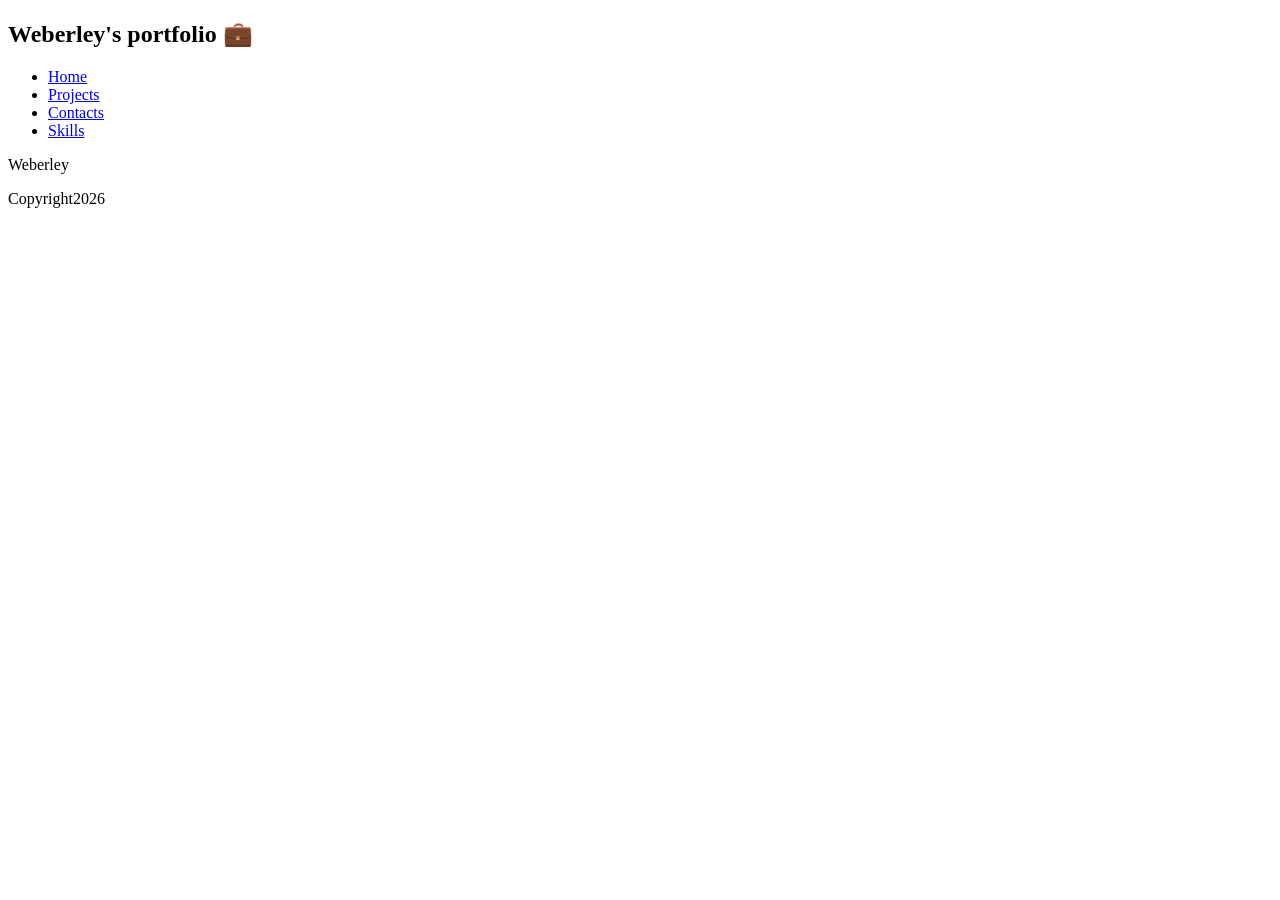
==== index.html @ 5e3b62f0 "I started my project" ====
<!DOCTYPE html>
<html lang="en">
<head>
    <meta charset="UTF-8">
    <meta name="viewport" content="width=device-width, initial-scale=1.0">
    <title>Weberley's portfolio 💼</title>
    <script src="./js/script.js" defer></script>
    <link rel="stylesheet" href="./css/style.css" >
</head>
<body>
    <nav>
        <h1>Weberley's portfolio 💼</h1>
        <ul>
           <li>
            <a href="./index.html">Home</a>
           </li>
           <li>    <a href="./index.html">Projects</a>
           </li>
           <li>    <a href="./index.html">Contacts</a>
           </li>
           <li>    <a href="./index.html">Skills</a></li>
        </ul>
        <p>Weberley</p>

    </nav>
    <main>
        
    </main>
    <footer>
        <p>Copyright2026</p>
    </footer>
    
</body>
</html>
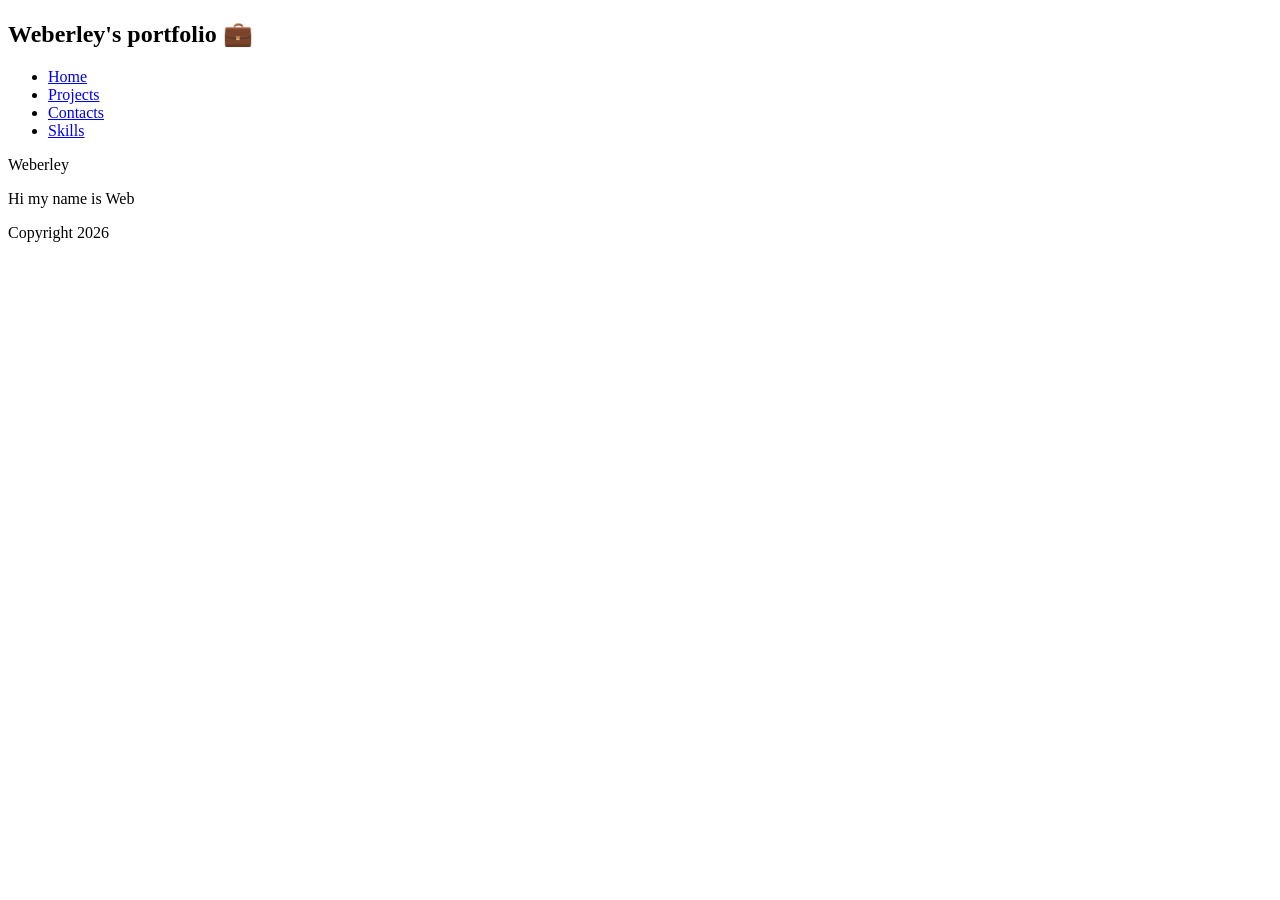
==== commit b6eda93d: "i added plan for home page" ====
--- a/index.html
+++ b/index.html
@@ -24,10 +24,18 @@
 
     </nav>
     <main>
-        
+        <!-- 
+        these are the things that i need to write on this file
+        - welcome message
+        -biography
+        -interest or hobbies
+        - add one photo
+        -->
+
+        <p>Hi my name is Web</p>
     </main>
     <footer>
-        <p>Copyright2026</p>
+        <p>Copyright 2026</p>
     </footer>
     
 </body>
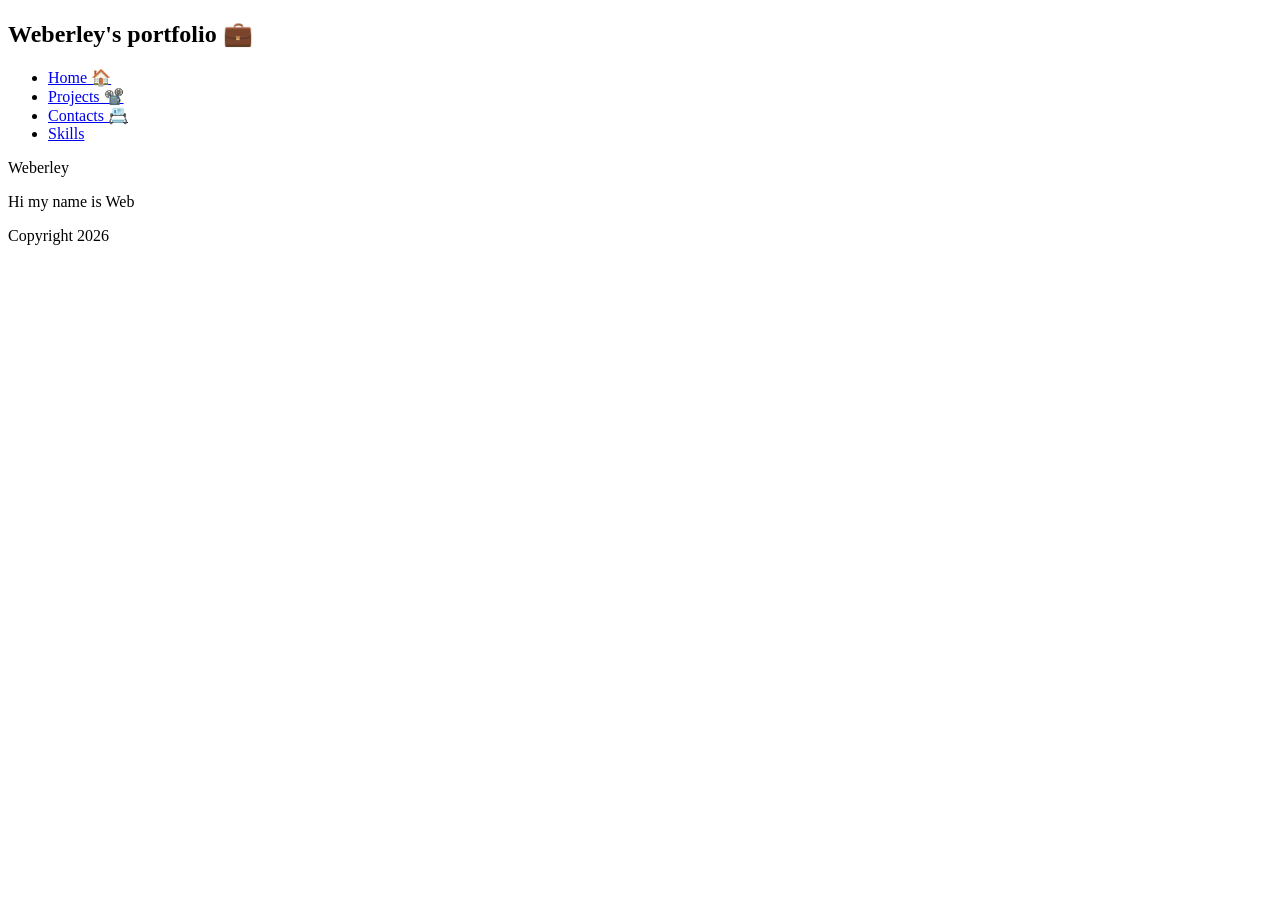
==== commit 778b865b: "I did my conctact page and started skills page." ====
--- a/index.html
+++ b/index.html
@@ -12,13 +12,13 @@
         <h1>Weberley's portfolio 💼</h1>
         <ul>
            <li>
-            <a href="./index.html">Home</a>
+            <a href="./index.html">Home 🏠</a>
            </li>
-           <li>    <a href="./index.html">Projects</a>
+           <li>    <a href="./index.html">Projects 📽️</a>
            </li>
-           <li>    <a href="./index.html">Contacts</a>
+           <li>    <a href="./index.html">Contacts 📇</a>
            </li>
-           <li>    <a href="./index.html">Skills</a></li>
+           <li>    <a href="./index.html">Skills </a></li>
         </ul>
         <p>Weberley</p>
 
@@ -33,6 +33,7 @@
         -->
 
         <p>Hi my name is Web</p>
+        
     </main>
     <footer>
         <p>Copyright 2026</p>
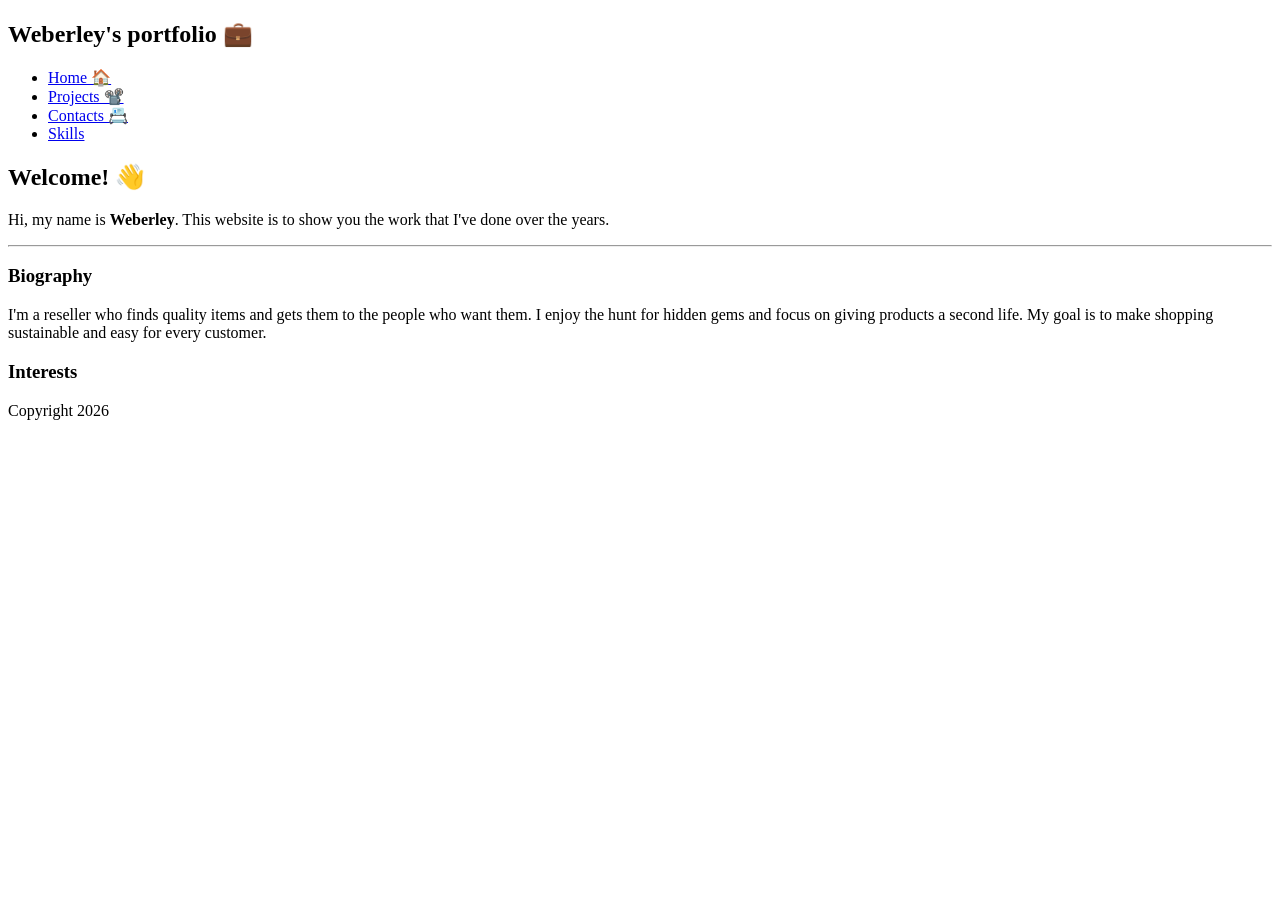
==== commit d06df4f5: "I updated the home page." ====
--- a/index.html
+++ b/index.html
@@ -20,19 +20,31 @@
            </li>
            <li>    <a href="./index.html">Skills </a></li>
         </ul>
-        <p>Weberley</p>
+
 
     </nav>
     <main>
-        <!-- 
-        these are the things that i need to write on this file
-        - welcome message
-        -biography
-        -interest or hobbies
-        - add one photo
-        -->
+      
+        <section id="welcome">
+            <h2>Welcome! 👋</h2>
+            <p>Hi, my name is <strong>Weberley</strong>. This website is to show you the work that I've done over the years.</p>
+        </section>
 
-        <p>Hi my name is Web</p>
+        <hr>
+
+        <section id="biography ">
+            <h3>Biography</h3>
+            <p> 
+                I'm a reseller who finds quality items and gets them to the people who want them. I enjoy the hunt for hidden gems and focus on giving products a second life. My goal is to make shopping sustainable and easy for every customer.
+            </p>
+        </section> 
+        <section id="interests"></section>
+            <h3>Interests</h3>
+            <ul><strong> </strong></ul>
+ 
+            
+        </section>
+
         
     </main>
     <footer>
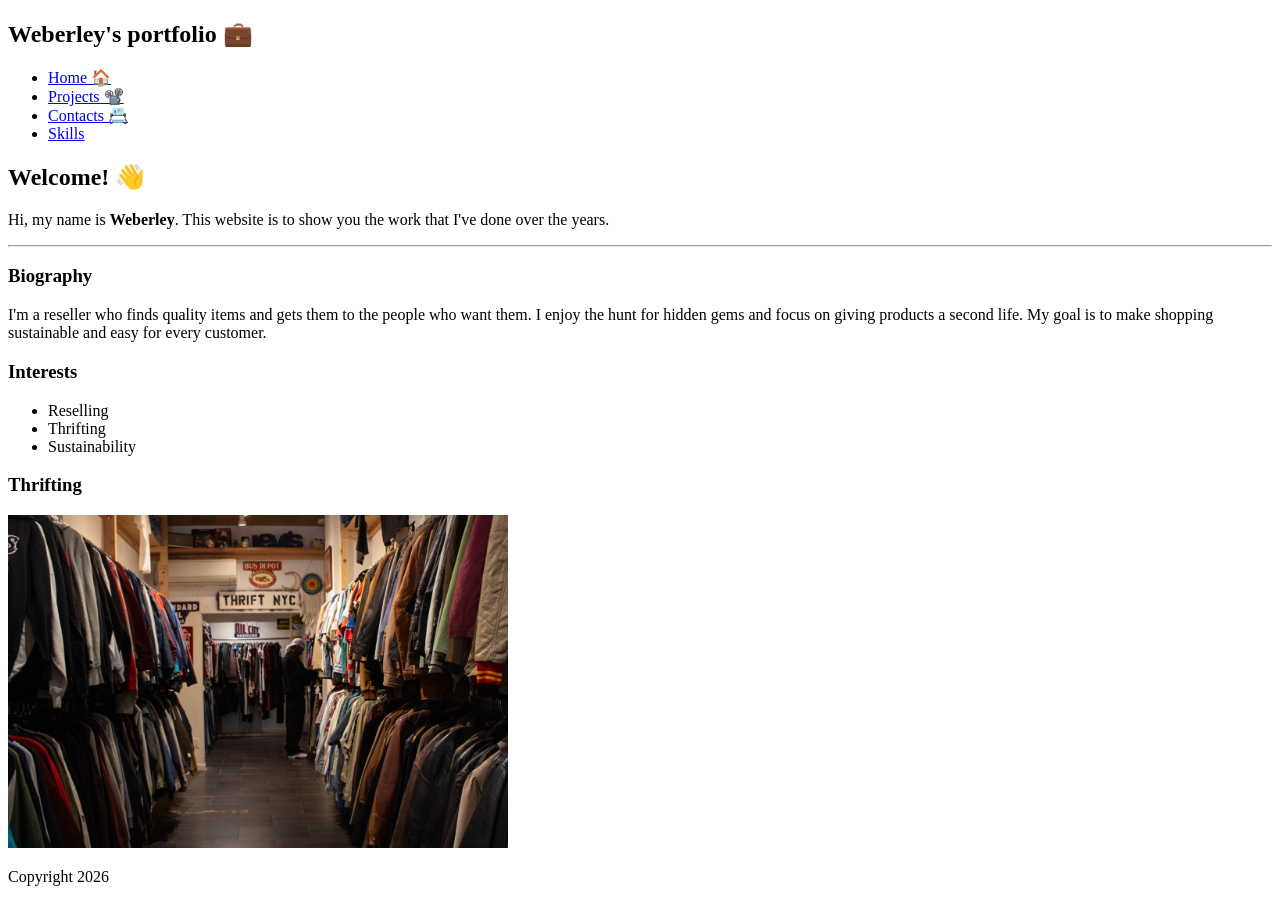
==== commit f1de02bd: "I did my career goal" ====
--- a/index.html
+++ b/index.html
@@ -40,9 +40,17 @@
         </section> 
         <section id="interests"></section>
             <h3>Interests</h3>
-            <ul><strong> </strong></ul>
- 
+            <ul>
+                <li>Reselling</li>
+                <li>Thrifting</li>
+                <li>Sustainability</li>
+            </ul>
             
+            
+        </section>
+        <section>
+            <h3>Thrifting</h3>
+          <img src="./assests/images/thrift.jpeg" alt="This is a picture of some thrifting pieces." width="500">  
         </section>
 
         
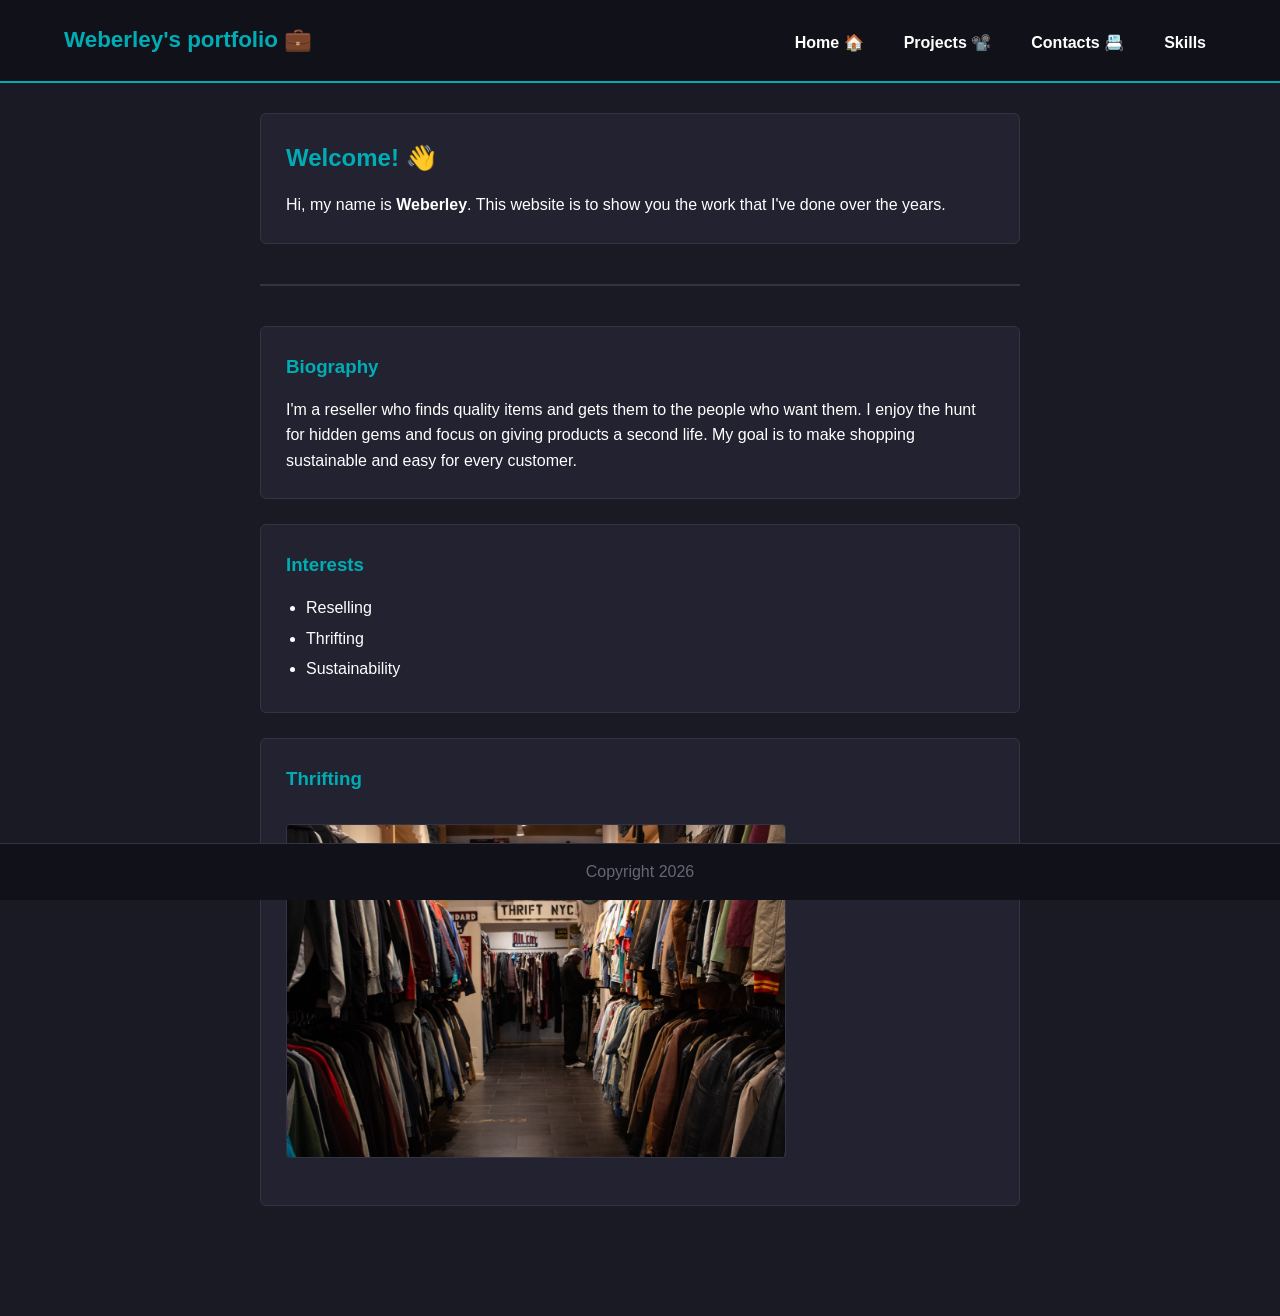
==== commit 53d1f7be: "Finished" ====
--- a/index.html
+++ b/index.html
@@ -5,23 +5,17 @@
     <meta name="viewport" content="width=device-width, initial-scale=1.0">
     <title>Weberley's portfolio 💼</title>
     <script src="./js/script.js" defer></script>
-    <link rel="stylesheet" href="./css/style.css" >
+    <link rel="stylesheet" href="./css/style.css">
 </head>
 <body>
     <nav>
         <h1>Weberley's portfolio 💼</h1>
         <ul>
-           <li>
-            <a href="./index.html">Home 🏠</a>
-           </li>
-           <li>    <a href="./index.html">Projects 📽️</a>
-           </li>
-           <li>    <a href="./index.html">Contacts 📇</a>
-           </li>
-           <li>    <a href="./index.html">Skills </a></li>
+            <li><a href="./index.html">Home 🏠</a></li>
+            <li><a href="./projects.html">Projects 📽️</a></li>
+            <li><a href="./contacts.html">Contacts 📇</a></li>
+            <li><a href="./skills.html">Skills</a></li>
         </ul>
-
-
     </nav>
     <main>
       
@@ -32,28 +26,27 @@
 
         <hr>
 
-        <section id="biography ">
+        <section id="biography">
             <h3>Biography</h3>
             <p> 
                 I'm a reseller who finds quality items and gets them to the people who want them. I enjoy the hunt for hidden gems and focus on giving products a second life. My goal is to make shopping sustainable and easy for every customer.
             </p>
         </section> 
-        <section id="interests"></section>
+
+        <section id="interests">
             <h3>Interests</h3>
             <ul>
                 <li>Reselling</li>
                 <li>Thrifting</li>
                 <li>Sustainability</li>
             </ul>
-            
-            
-        </section>
-        <section>
-            <h3>Thrifting</h3>
-          <img src="./assests/images/thrift.jpeg" alt="This is a picture of some thrifting pieces." width="500">  
         </section>
 
-        
+        <section id="thrifting">
+            <h3>Thrifting</h3>
+            <img src="./assests/images/thrift.jpeg" alt="This is a picture of some thrifting pieces." width="500">  
+        </section>
+
     </main>
     <footer>
         <p>Copyright 2026</p>
--- a/css/style.css
+++ b/css/style.css
@@ -0,0 +1,193 @@
+
+   * {
+    margin: 0;
+    padding: 0;
+    box-sizing: border-box;
+}
+
+body {
+    font-family: Arial, sans-serif; 
+    line-height: 1.6;
+    background-color: #1a1a24; 
+    color: #ffffff;            
+    padding-bottom: 80px;      
+}
+
+h1, h2, h3 {
+    color: #00adb5; 
+    margin-bottom: 15px;
+}
+
+hr {
+    border: none;
+    border-top: 2px solid #333344;
+    margin: 40px 0;
+}
+
+
+nav {
+    display: flex;
+    justify-content: space-between;
+    align-items: center;
+    background-color: #11111a;
+    padding: 20px 5%;
+    border-bottom: 2px solid #00adb5;
+}
+
+nav h1 {
+    font-size: 1.4rem;
+    margin-bottom: 0;
+}
+
+nav ul {
+    display: flex;
+    list-style: none;
+}
+
+nav ul li {
+    margin-left: 20px;
+}
+
+nav ul li a {
+    color: #ffffff;
+    text-decoration: none;
+    font-weight: bold;
+    padding: 5px 10px;
+}
+
+
+nav ul li a:hover {
+    color: #00adb5;
+    text-decoration: underline;
+}
+
+
+main {
+    max-width: 800px; 
+    margin: 30px auto;
+    padding: 0 20px;
+}
+
+main > h1, main > h2 {
+    font-size: 2rem;
+    margin-bottom: 25px;
+}
+
+
+section {
+    background-color: #222230;
+    padding: 25px;
+    border-radius: 6px;
+    margin-bottom: 25px;
+    border: 1px solid #333344;
+}
+
+
+img, video, iframe {
+    max-width: 100%;
+    height: auto;
+    border-radius: 4px;
+    border: 1px solid #333344;
+    margin: 15px 0;
+}
+
+a {
+    color: #00adb5;
+    text-decoration: none;
+}
+
+a:hover {
+    text-decoration: underline;
+}
+
+
+form {
+    background-color: #222230;
+    padding: 30px;
+    border-radius: 6px;
+    border: 1px solid #333344;
+    max-width: 500px;
+    margin: 0 auto;
+}
+
+label {
+    display: block;
+    margin-top: 15px;
+    margin-bottom: 5px;
+    font-weight: bold;
+    color: #00adb5;
+}
+
+input, textarea {
+    width: 100%;
+    padding: 10px;
+    background-color: #11111a;
+    border: 1px solid #444455;
+    color: #ffffff;
+    border-radius: 4px;
+    font-family: Arial, sans-serif;
+}
+
+input:focus, textarea:focus {
+    outline: none;
+    border-color: #00adb5; 
+}
+
+
+button {
+    background-color: #00adb5;
+    color: #ffffff;
+    padding: 10px 20px;
+    border: none;
+    border-radius: 4px;
+    font-size: 1rem;
+    font-weight: bold;
+    cursor: pointer;
+    margin-top: 20px;
+    width: 100%; 
+}
+
+button:hover {
+    background-color: #008c9e; 
+}
+
+
+table {
+    width: 100%;
+    border-collapse: collapse;
+    margin: 20px 0;
+}
+
+table th, table td {
+    border: 1px solid #444455;
+    padding: 10px;
+    text-align: left;
+}
+
+table th {
+    background-color: #11111a;
+    color: #00adb5;
+}
+
+ul, ol {
+    padding-left: 20px;
+    margin-top: 10px;
+}
+
+li {
+    margin-bottom: 5px;
+}
+
+
+
+
+footer {
+    text-align: center;
+    padding: 15px;
+    background-color: #11111a;
+    color: #666677;
+    position: fixed;
+    bottom: 0;
+    width: 100%;
+    border-top: 1px solid #333344;
+}
